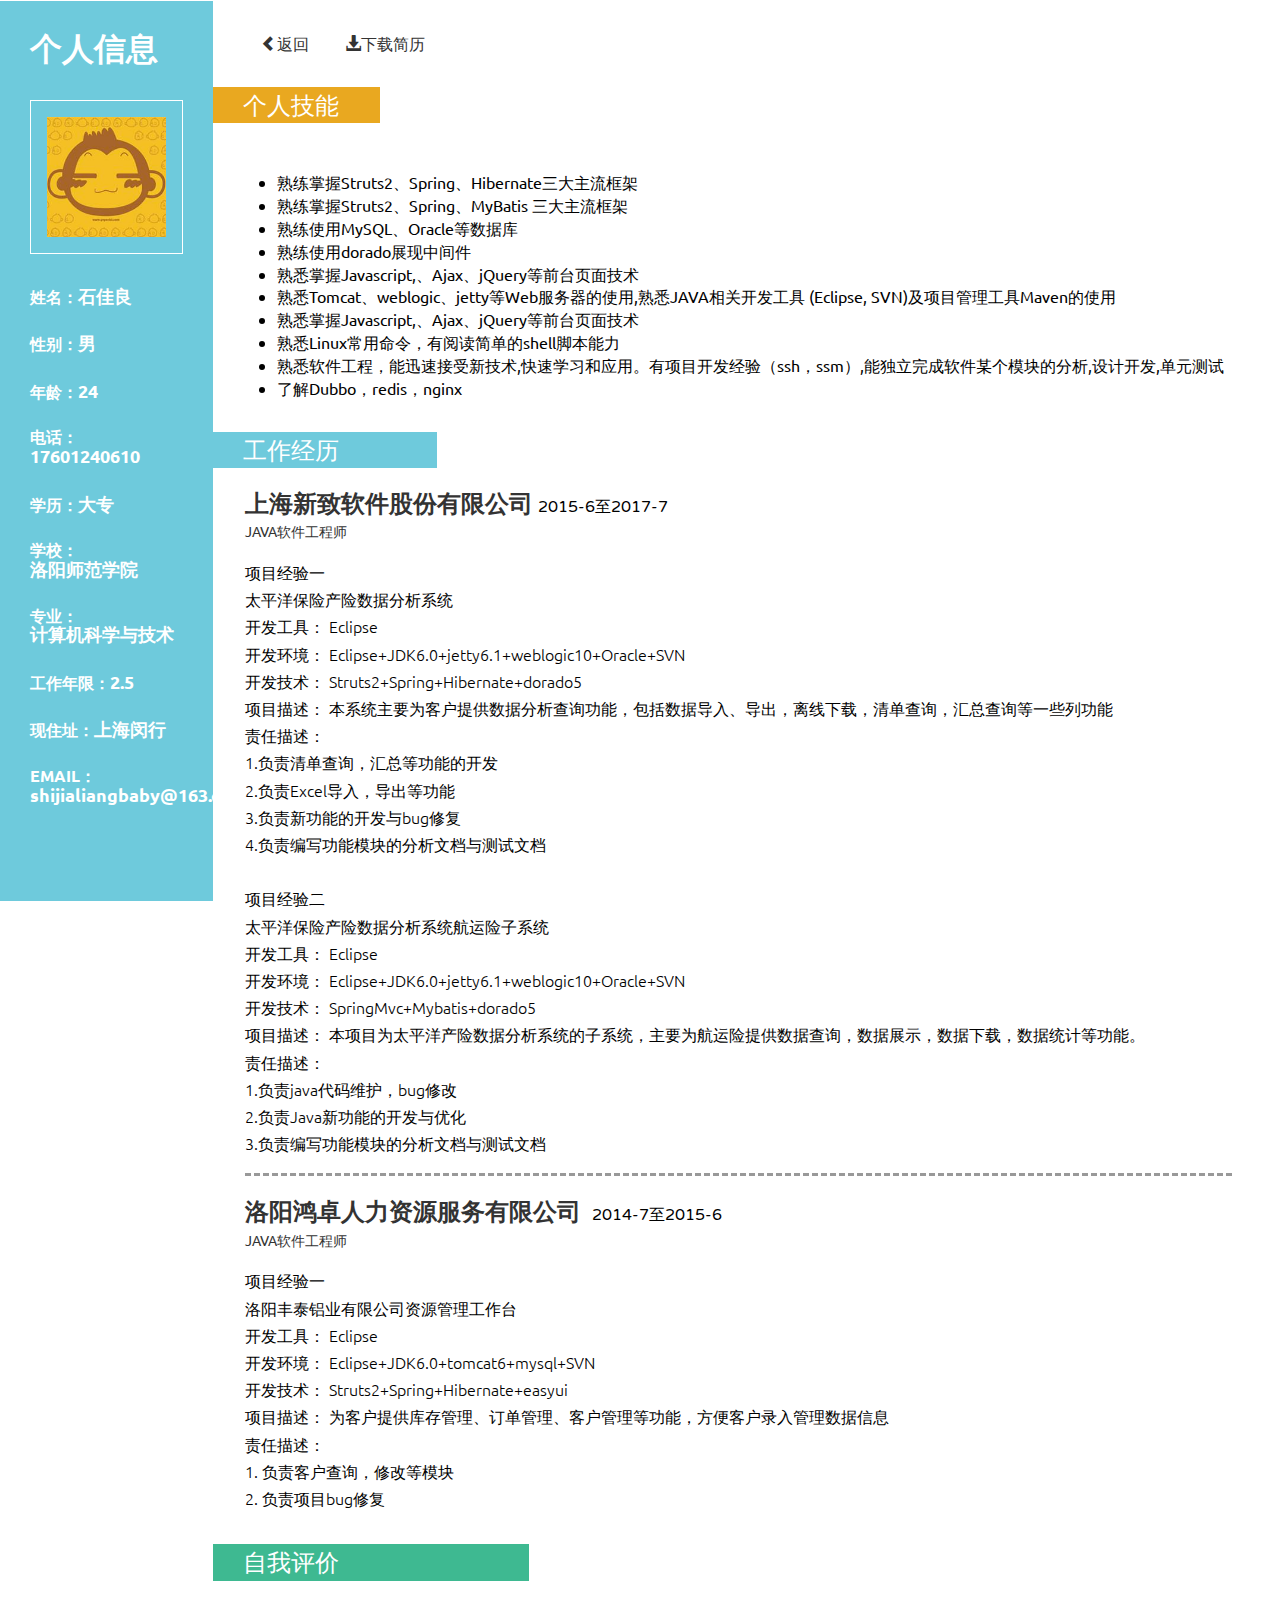
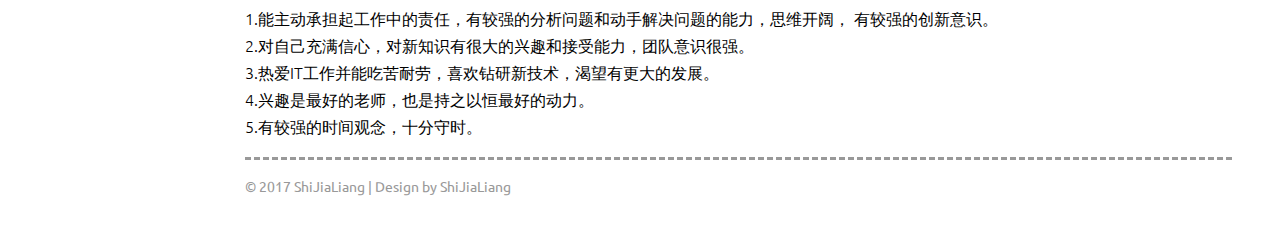
==== about/index.html @ c71c37dd "Update index.html" ====
<!--A Design by W3layouts
Author: W3layout
Author URL: http://w3layouts.com
License: Creative Commons Attribution 3.0 Unported
License URL: http://creativecommons.org/licenses/by/3.0/
-->
<!DOCTYPE HTML>
<html>

	<head>
		<title>石佳良的简历</title>
		<link href="css/bootstrap.css" rel='stylesheet' type='text/css' />
		<!-- jQuery (necessary JavaScript plugins) -->
		<script src="js/jquery.min.js"></script>
		<!-- Custom Theme files -->
		<link href="css/dashboard.css" rel="stylesheet">
		<link href="css/style.css" rel='stylesheet' type='text/css' />

		<!-- Custom Theme files -->
		<!--//theme-style-->
		<meta name="viewport" content="width=device-width, initial-scale=1">
		<meta http-equiv="Content-Type" content="text/html; charset=utf-8" />
		<meta name="keywords" content="Curriculum Vitae Responsive web template, Bootstrap Web Templates, Flat Web Templates, Andriod Compatible web template, 
Smartphone Compatible web template, free webdesigns for Nokia, Samsung, LG, SonyErricsson, Motorola web design" />
		<script type="application/x-javascript">
			addEventListener("load", function() {
				setTimeout(hideURLbar, 0);
			}, false);

			function hideURLbar() {
				window.scrollTo(0, 1);
			}
		</script>
		<link href='http://fonts.googleapis.com/css?family=Ubuntu:300,400,500,700' rel='stylesheet' type='text/css'>
		<link href='http://fonts.googleapis.com/css?family=Varela+Round' rel='stylesheet' type='text/css'>
		<!-- start menu -->

	</head>

	<body oncontextmenu=self.event.returnValue=false onselectstart="return false">
		<!-- header -->
		<div class="col-sm-3 col-md-2 sidebar">
			<div class="sidebar_top">
				<h1>个人信息</h1>
				<img src="img/1.jpg" alt="" />
			</div>
			<div class="details" >
				<h3>姓名：<label style="font-size: 18px;font-weight: bold;color: white;">石佳良</label></h3><br />
				<h3>性别：<label style="font-size: 18px;font-weight: bold;color: white;">男</label></h3><br />
				<h3>年龄：<label style="font-size: 18px;font-weight: bold;color: white;">24</label></h3><br />
				<h3>电话：<label style="font-size: 18px;font-weight: bold;color: white;">17601240610</label></h3> <br />
				<h3>学历：<label style="font-size: 18px;font-weight: bold;color: white;">大专</label></h3> <br />
				<h3>学校：<label style="font-size: 18px;font-weight: bold;color: white;">洛阳师范学院</label></h3> <br />
				<h3>专业：<label style="font-size: 18px;font-weight: bold;color: white;">计算机科学与技术</label></h3> <br />
				<h3>工作年限：<label style="font-size: 18px;font-weight: bold;color: white;">2.5</label></h3> <br />
				<h3>现住址：<label style="font-size: 18px;font-weight: bold;color: white;">上海闵行</label></h3> <br />
				<h3>EMAIL：<a href="http://mail.163.com/" style="font-size: 18px;font-weight: bold;color: white;">shijialiangbaby@163.com</a></h3> <br />

			</div>
			<div class="clearfix"></div>
		</div>
		<!---->
		<link href="css/popuo-box.css" rel="stylesheet" type="text/css" media="all" />
		<script src="js/jquery.magnific-popup.js" type="text/javascript"></script>
		<!---//pop-up-box---->
		<div class="col-sm-9 col-sm-offset-3 col-md-10 col-md-offset-2 main">
			<div class="content">
				<div class="details_header">
					<ul>
						<li>
							<a href="index.html"><span class="glyphicon glyphicon-chevron-left" aria-hidden="true"></span>返回</a>
						</li>
						<li>
							<a href="#"><span class="glyphicon glyphicon-download-alt" aria-hidden="true"></span>下载简历</a>
						</li>
						<div id="small-dialog" class="mfp-hide">
							<img src="images/g4.jpg" alt="" />
						</div>
						<script>
							$(document).ready(function() {
								$('.popup-with-zoom-anim').magnificPopup({
									type: 'inline',
									fixedContentPos: false,
									fixedBgPos: true,
									overflowY: 'auto',
									closeBtnInside: true,
									preloader: false,
									midClick: true,
									removalDelay: 300,
									mainClass: 'my-mfp-zoom-in'
								});

							});
						</script>
					</ul>
				</div>
				<div class="skills">
					<h3 class="clr2">个人技能</h3>
					<div class="skill_list">
						<div class="company_details">
							<ul style="color: black;">
								<li>熟练掌握Struts2、Spring、Hibernate三大主流框架</li>
								<li>熟练掌握Struts2、Spring、MyBatis 三大主流框架</li>
								<li>熟练使用MySQL、Oracle等数据库</li>
								<li>熟练使用dorado展现中间件</li>
								<li>熟悉掌握Javascript,、Ajax、jQuery等前台页面技术</li>
								<li>熟悉Tomcat、weblogic、jetty等Web服务器的使用,熟悉JAVA相关开发工具 (Eclipse, SVN)及项目管理工具Maven的使用</li>
								<li>熟悉掌握Javascript,、Ajax、jQuery等前台页面技术</li>
								<li>熟悉Linux常用命令，有阅读简单的shell脚本能力</li>
								<li>熟悉软件工程，能迅速接受新技术,快速学习和应用。有项目开发经验（ssh，ssm）,能独立完成软件某个模块的分析,设计开发,单元测试</li>
								<li>了解Dubbo，redis，nginx</li>
							</ul>
						</div>
						<div class="clearfix"></div>
					</div>
				</div>
				<div class="company">
					<h3 class="clr1">工作经历</h3>
					<div class="company_details">
						<h4>上海新致软件股份有限公司<span style="color: black;">2015-6至2017-7</span></h4>
						<h6>JAVA软件工程师</h6>
						<p class="cmpny1" style="color: black;">项目经验一<br /> 太平洋保险产险数据分析系统<br /> 开发工具： Eclipse <br />开发环境： Eclipse+JDK6.0+jetty6.1+weblogic10+Oracle+SVN <br />开发技术： Struts2+Spring+Hibernate+dorado5 <br />项目描述： 本系统主要为客户提供数据分析查询功能，包括数据导入、导出，离线下载，清单查询，汇总查询等一些列功能 <br />责任描述：<br /> 1.负责清单查询，汇总等功能的开发 <br />2.负责Excel导入，导出等功能<br /> 3.负责新功能的开发与bug修复 <br />4.负责编写功能模块的分析文档与测试文档
							<br />
							<br /> 项目经验二 <br />太平洋保险产险数据分析系统航运险子系统 <br />开发工具： Eclipse<br /> 开发环境： Eclipse+JDK6.0+jetty6.1+weblogic10+Oracle+SVN <br />开发技术： SpringMvc+Mybatis+dorado5 <br />项目描述： 本项目为太平洋产险数据分析系统的子系统，主要为航运险提供数据查询，数据展示，数据下载，数据统计等功能。<br /> 责任描述： <br />1.负责java代码维护，bug修改 <br />2.负责Java新功能的开发与优化 <br />3.负责编写功能模块的分析文档与测试文档

						</p>

					</div>
					<div class="company_details">
						<h4>洛阳鸿卓人力资源服务有限公司 <span style="color: black;">2014-7至2015-6</span></h4>
						<h6>JAVA软件工程师</h6>
						<p style="color: black;"> 项目经验一<br /> 洛阳丰泰铝业有限公司资源管理工作台 <br />开发工具： Eclipse <br />开发环境： Eclipse+JDK6.0+tomcat6+mysql+SVN <br />开发技术： Struts2+Spring+Hibernate+easyui <br />项目描述： 为客户提供库存管理、订单管理、客户管理等功能，方便客户录入管理数据信息 <br />责任描述：<br /> 1. 负责客户查询，修改等模块 <br />2. 负责项目bug修复
						</p>
					</div>
				</div>
				<div class="education">
					<h3 class="clr3">自我评价</h3>
					<div class="education_details">
						<p class="cmpny1" style="color: black;">1.能主动承担起工作中的责任，有较强的分析问题和动手解决问题的能力，思维开阔， 有较强的创新意识。 <br />2.对自己充满信心，对新知识有很大的兴趣和接受能力，团队意识很强。 <br />3.热爱IT工作并能吃苦耐劳，喜欢钻研新技术，渴望有更大的发展。<br /> 4.兴趣是最好的老师，也是持之以恒最好的动力。<br /> 5.有较强的时间观念，十分守时。
						</p>
					</div>

				</div>
				<div class="copywrite">
					<p>© 2017 ShiJiaLiang | Design by
						<a href="" target="_blank">ShiJiaLiang</a>
					</p>
				</div>
			</div>
		</div>
		<!---->
	</body>

</html>
---- about/css/dashboard.css ----
/*
 * Base structure
 */

/* Move down content because we have a fixed navbar that is 50px tall */
body {
  padding-top: 50px;
}


/*
 * Global add-ons
 */

.sub-header {
  padding-bottom: 10px;
  border-bottom: 1px solid #eee;
}

/*
 * Top navigation
 * Hide default border to remove 1px line.
 */
.navbar-fixed-top {
  border: 0;
}

/*
 * Sidebar
 */

/* Hide for mobile, show later */
.sidebar {
  display:block;
}
@media (min-width: 768px) {
  .sidebar {
    position: fixed;
    top: 51px;
    bottom: 0;
    left: 0;
    z-index: 1000;
    display: block;
    padding: 20px;
    overflow-x: hidden;
    overflow-y: auto; /* Scrollable contents if viewport is shorter than content. */
    background-color: #f5f5f5;
  }
}

/* Sidebar navigation */
.nav-sidebar {
  margin-right: -21px; /* 20px padding + 1px border */
  margin-bottom: 20px;
  margin-left: -20px;
}
.nav-sidebar > li > a {
  padding-right: 20px;
  padding-left: 20px;
}
.nav-sidebar > .active > a,
.nav-sidebar > .active > a:hover,
.nav-sidebar > .active > a:focus {
  color: #fff;
  background-color: #428bca;
}


/*
 * Main content
 */

.main {
  padding: 20px;
}
@media (min-width: 768px) {
  .main {
    padding-right: 40px;
    padding-left: 40px;
  }
}
.main .page-header {
  margin-top: 0;
}


/*
 * Placeholder dashboard ideas
 */

.placeholders {
  margin-bottom: 30px;
  text-align: center;
}
.placeholders h4 {
  margin-bottom: 0;
}
.placeholder {
  margin-bottom: 20px;
}
.placeholder img {
  display: inline-block;
  border-radius: 50%;
}
---- about/css/style.css ----
/*
Author: W3layout
Author URL: http://w3layouts.com
License: Creative Commons Attribution 3.0 Unported
License URL: http://creativecommons.org/licenses/by/3.0/
*/
h4, h5, h6,
h1, h2, h3 {margin: 0;}
ul, ol {margin: 0; padding:0;}
p {margin: 0;}
html, body{
	font-family: 'Ubuntu', sans-serif;
	font-size: 100%;
	background: #ffffff;
}
body a{
	transition:0.5s all;
	-webkit-transition:0.5s all;
	-moz-transition:0.5s all;
	-o-transition:0.5s all;
	-ms-transition:0.5s all;
}	
body {
  padding-top:0px;
}
a:focus {
  outline: thin dotted;
  outline: 0px auto -webkit-focus-ring-color;
  outline-offset: 0px;
  text-decoration:none;
}
/*-- header_top --*/
.sidebar{
  background:#6ecadc;
  top: 0px;
  padding:2em 30px;
}
.sidebar h1{
	font-size:2.5em;
	font-weight:700;
	margin-bottom:1em;
	COLOR:#fff;
	font-family: 'Varela Round', sans-serif;
	
}
.sidebar img{
	border:1px solid #fff;
	padding:1em;
	width:100%;
}
.details{
	margin-top:2em;
}
.details h3{
	font-weight:600;
	font-size:1em;
	color:#fff;
}  

.details p{
	color:#101010;
	font-size:0.9em;
	margin:5px 0 2em 0;
}
.details p a{
	color:#101010;
	font-size:0.9em;
}
address h3{
	margin-bottom:5px;
}
address span{
	display:block;
	color:#101010;
	font-size:0.9em;
	line-height:1.5em;
}
/*----*/
.main{  
  padding:2em 0;
}
.content{
	margin-right:3em;
}
.glyphicon {
  top:1px;
}
.glyphicon-file:before,.glyphicon-print:before,.glyphicon-envelope:before,.glyphicon-picture:before{
    margin-right: 9px;
  font-size: 14px;
  color: #6ecadc;
}
.details_header{
	padding: 0em 1em 0 2em;
}
.details_header ul li{
	display:inline-block;
}
.details_header ul li a{
	padding:0 1em;
	color:#333;
}
.details_header ul li a:hover{
	color:#6ecadc;
}
.company {
	margin:2em 0;
}
.company h3{
  color: #FFF;
  padding: 5px 98px 5px 30px;
  display: inline-block;
}
.skills h3{
  color: #FFF;
  padding: 5px 41px 5px 30px;
  display: inline-block;
}
.company_details,.education_details {
	padding:1.5em 0 0em 2em;
}
.company_details h4,.education_details h4{
	color:#333;
	font-weight:600;
	font-size:1.5em;
	margin-bottom:6px;
	font-family: 'Varela Round', sans-serif;
}
.company_details h4 span,.education_details h4 span{
	font-size: 0.65em;
  margin-left: 5px;
  color: #999;
  font-weight:400;
}
.company_details h6,.education_details h6{
	font-weight:400;
	margin-bottom:1.3em;
	font-size:0.9em;
}
.company_details p,.skill_info p,.education_details p{
	color:#999;
	font-weight:300;
	line-height:1.7em;
}
.cmpny1{
	border-bottom:3px dashed #999;
	padding-bottom:1em;
}
.skills{
	margin:2em 0;
}
.skill_info {
	padding:1.5em 0 0 2em;
}
.skill_list{
	padding:1.5em 0 0 2em;
}
.skill1,.skill2{
	 float:left;
	 width:30%;
}
.skill1 h4,.skill2 h4{
	color:#333;
	font-weight:600;
	margin-bottom:1em;
	display:inline-block;
}
.skill1 ul,.skill2 ul{
	padding-left:4em;
}
.skill1 ul li,.skill2 ul li{
	color:#333;
}
.education  h3{
  background: #999;
  color: #FFF;
  padding: 5px 190px 5px 30px;
  display: inline-block;
}
h3.clr1{
	background:#6ecadc;
}
h3.clr2{
	background:#e9a820;
}
h3.clr3{
	background:#3eb991;
}
.copywrite{
	padding-left:2em;
	margin-top:1em;
}
.copywrite p{
	color:#999;
	font-size:0.9em;
}
.copywrite p a{
	color:#999;
}
.copywrite p a:hover{
	color:#6ecadc;
}
.contact-grid form{
	padding:2em 0 0 2em;
}
.contact-grid input[type="text"], .contact-grid textarea {
  width: 80%;
  padding: 0.7em;
  margin: 0.5em 0;
  background: none;
  outline: none;
  border: 1px solid #A09F9F;
  font-size: 1em;
  color: #A09F9F;
  -webkit-appearance: none;
}
.send input[type="submit"] {
  width: 14%;
  font-size: 1.1em;
  background:#e9a820;
  padding: 0.4em 0.8em;
  text-align: center;
  color: #fff;
  border: none;
  outline: none;
  -webkit-appearance: none;
}
.send input[type="submit"]:hover {
  background: #6ecadc;
}
.contact-grid textarea {
  resize: none;
}
.map{
	padding:2em 0 0 2em;
}
.map iframe {
  width: 100%;
  height: 350px;
  border: none;
}
/*--responsive--*/
@media (max-width: 1366px){
.sidebar h1 {
  font-size: 2em;
}
}
@media (max-width: 1024px){
.sidebar {
  padding: 2em 17px;
  width:20%;
}
.sidebar h1 {
  font-size: 1.6em;
}
.main {
  margin-left: 19.666667%;
  width: 80%;
}
}
@media (max-width: 768px){
.sidebar {
  width: 22%;
}
.main {
  margin-left: 21.666667%;
  width: 78%;
}
.sidebar h1 {
  font-size: 1.4em;
}
.sidebar img {
  padding: 0.5em;
  width: 89%;
}
.details_header {
  padding: 0em 1em 0 1em;
}
.details_header ul li a {
  padding: 0 1em;
  font-size: 0.9em;
}
.company h3,.skills h3,.education h3{
  font-size: 1.2em;
}
.company_details h4, .education_details h4 {
  font-size: 1.1em;
}
.company_details h6, .education_details h6 {
  font-size: 0.8em;
}
.company_details p, .skill_info p, .education_details p {
  font-size: 0.8em;
}
.cmpny1 {
  padding-bottom: 1.5em;
}
.skill1, .skill2 {
  float: left;
  width: 50%;
}
.skill1 ul li,.skill2 ul li{
	font-size:0.85em;
}
.skill1 h4, .skill2 h4 {
  font-size: 1em;
}
.skill_list {
  padding: 0.7em 0 0 2em;
}
.details p {
  font-size: 0.75em;
}
address span {
  font-size: 0.8em;
}
.contact-grid input[type="text"], .contact-grid textarea {
  width: 100%;
  font-size: 0.8em;
}
.send input[type="submit"] {
  width: 20%;
  font-size:0.85em;
}
}
@media (max-width: 736px){
.sidebar {
  width: 100%;
}
.main {
  margin-left: 0;
  width: 100%;
}
.sidebar_top{
	width:30%;
	float:left;
	margin-right:5%;
}
.details{
	width:30%;
	float:right;
}
}
@media (max-width: 640px){
.sidebar {
  width: 100%;
}
.main {
  margin-left: 0;
  width: 100%;
}
.sidebar_top{
	width:30%;
	float:left;
	margin-right:5%;
}
.details{
	width:30%;
	float:right;
}
.sidebar img{
	width:100%;
}
.details p {
  font-size: 0.9em;
  margin: 5px 0 1em 0;
}
.details h3 {
  font-size: 0.9em;
}
}
@media (max-width: 600px){
address {
  margin-bottom:0px;
}
.sidebar_top {
  width: 32%;
}
.sidebar img {
  width: 85%;
}
}
@media (max-width: 568px){
.details_header ul li a {
  padding: 0 0.5em;
  font-size: 0.9em;
}
}
@media (max-width: 480px){
.content {
  margin-right: 2em;
}
.glyphicon-save:before, .glyphicon-print:before, .glyphicon-envelope:before, .glyphicon-picture:before {
  margin-right: 6px;
  font-size: 12px;
}
.details_header ul li a {
  padding: 0 0.5em;
  font-size: 0.85em;
}
.details {
  width: 36%;
}
.sidebar h1 {
  font-size: 1.3em;
}
.sidebar_top {
  width: 38%;
}
address {
  margin-bottom: 0px;
}
.copywrite{
	padding-left:1em;
}
.map iframe {
  height: 246px;
}
}
@media (max-width: 414px){
.sidebar_top {
  width: 45%;
}
.sidebar img {
  width: 91%;
}
.details {
  width: 42%;
}
.details_header {
  padding: 0em 0em 0 1em;
}
.details_header ul li a {
  padding: 0 0.3em;
  font-size: 0.75em;
}
.skill1 ul, .skill2 ul {
  padding-left: 3em;
}
}
@media (max-width: 384px){
.sidebar h1 {
  font-size: 1.2em;
}
.details {
  width: 45%;
}
.details_header ul {
  text-align: center;
}
.details_header ul li a {
  padding: 0 1em;
  font-size: 0.75em;
}
.main {
  padding: 1em 0 2em 0;
}
.company_details, .education_details,.skill_info  {
  padding: 1em 0 0em 1em;
}
.company h3 {
  padding: 5px 41px 5px 16px;
}
.company_details h4, .education_details h4 {
  font-size: 0.9em;
}
.company_details h6, .education_details h6 {
  font-size: 0.6em;
}
.company {
  margin: 1em 0;
}
.skills {
  margin: 1em 0;
}
.company h3, .skills h3, .education h3 {
  font-size: 1em;
}
.skills h3 {
  padding: 5px 98px 5px 16px;
}
.skill1 ul, .skill2 ul {
  padding-left: 2em;
}
.skill1 ul li, .skill2 ul li {
  font-size: 0.75em;
}
.skill_list {
  padding: 0.5em 0 0 1.5em;
}
.education h3 {
  padding: 5px 190px 5px 16px;
}
.copywrite p{
	font-size:0.7em;
}
}
@media (max-width: 375px){
.sidebar h1 {
  font-size: 1em;
}
.sidebar img {
  width: 70%;
}
.details h3 {
  font-size: 0.8em;
}
.details p {
  font-size: 0.75em;
  margin: 5px 0 0.5em 0;
}
address span {
  font-size: 0.7em;
}
.sidebar {
  padding: 1.5em 17px 1em 17px;
}
.details_header {
  padding: 0em 0em 0 1em;
  text-align: center;
}
.details_header ul li a {
  line-height: 2em;
}
}
@media (max-width: 320px){
.sidebar_top {
  width: 50%;
}
.sidebar img {
  width: 80%;
}
.details h3 {
  font-size: 0.7em;
}
.content {
  margin-right: 1em;
}
.details_header ul li a {
  padding: 0 0.5em;
  font-size: 0.75em;
}
.skill1 h4, .skill2 h4 {
  font-size: 0.85em;
}
.skill1 ul, .skill2 ul {
  padding-left: 1.5em;
}
}
---- about/css/popuo-box.css ----
/* Styles for dialog window */
#small-dialog,#small-dialog1{
	padding:20px;
	text-align: left;
	max-width: 650px;
	margin: 40px auto;
	position: relative;
	text-align:center;
}
#small-dialog-it,#small-dialog-in,#small-dialog-fr,#small-dialog-sh,#small-dialog-sf,#small-dialog-su,#small-dialog-me,#small-dialog-ch,#small-dialog-pi,#small-dialog-am {
	background: white;
	padding:20px;
	text-align: left;
	max-width: 450px;
	margin: 40px auto;
	position: relative;
	text-align:center;
}
a.play-icon.popup-with-zoom-anim img:hover {
	opacity: 0.5;
	transition:0.5s all;
	-webkit-transition:0.5s all;
	-o-transition:0.5s all;
	-moz-transition:0.5s all;
	-ms-transition:0.5s all;
}
.portfolio-items{
	text-align:center;
	margin:0 auto;
}
.portfolio-items img{
	width:100%;
}
.portfolio-items h4{
	margin:1em 0;
	font-size:25px;
	color:#a63d56;
}
.portfolio-items p{
	text-align:justify;
}
/**

/**
 * Fade-zoom animation for first dialog
 */

/* start state */
.my-mfp-zoom-in #small-dialog {
opacity: 0;
-webkit-transition: all 0.2s ease-in-out;
-moz-transition: all 0.2s ease-in-out;
-o-transition: all 0.2s ease-in-out;
transition: all 0.2s ease-in-out;
-webkit-transform: scale(0.8);
-moz-transform: scale(0.8);
-ms-transform: scale(0.8);
-o-transform: scale(0.8);
transform: scale(0.8);
}
/* animate in */
.my-mfp-zoom-in.mfp-ready #small-dialog {
opacity: 1;
-webkit-transform: scale(1);
-moz-transform: scale(1);
-ms-transform: scale(1);
-o-transform: scale(1);
transform: scale(1);
}
/* animate out */
.my-mfp-zoom-in.mfp-removing #small-dialog {
-webkit-transform: scale(0.8);
-moz-transform: scale(0.8);
-ms-transform: scale(0.8);
-o-transform: scale(0.8);
transform: scale(0.8);
opacity: 0;
}
/* Dark overlay, start state */
.my-mfp-zoom-in.mfp-bg {

-webkit-transition: opacity 0.3s ease-out;
-moz-transition: opacity 0.3s ease-out;
-o-transition: opacity 0.3s ease-out;
transition: opacity 0.3s ease-out;
}
/* animate out */
.my-mfp-zoom-in.mfp-removing.mfp-bg {
opacity: 0;
}
/**
/* Magnific Popup CSS */
.mfp-bg {
  top: 0;
  left: 0;
  width: 100%;
  height: 100%;
  z-index: 1042;
  overflow: hidden;
  position: fixed;
  background:#fff;
 }

.mfp-wrap {
  top: 0;
  left: 0;
  width: 100%;
  height: 100%;
  z-index: 1043;
  position: fixed;
  outline: none !important;
  -webkit-backface-visibility: hidden; }

.mfp-container {
  text-align: center;
  position: absolute;
  width: 100%;
  height: 100%;
  left: 0;
  top: 0;
  padding: 0 8px;
  -webkit-box-sizing: border-box;
  -moz-box-sizing: border-box;
  box-sizing: border-box; }

.mfp-container:before {
  content: '';
  display: inline-block;
  height: 100%;
  vertical-align: middle; }

.mfp-align-top .mfp-container:before {
  display: none; }

.mfp-content {
  position: relative;
  display: inline-block;
  vertical-align: middle;
  margin: 0 auto;
  text-align: left;
  z-index: 1045; }

.mfp-inline-holder .mfp-content,
.mfp-ajax-holder .mfp-content {
  width: 100%;
  cursor: auto; }

.mfp-ajax-cur {
  cursor: progress; }

.mfp-zoom-out-cur,
.mfp-zoom-out-cur .mfp-image-holder .mfp-close {
  cursor: -moz-zoom-out;
  cursor: -webkit-zoom-out;
  cursor: zoom-out; }
.mfp-zoom {
  cursor: pointer;
  cursor: -webkit-zoom-in;
  cursor: -moz-zoom-in;
  cursor: zoom-in; }

.mfp-auto-cursor .mfp-content {
  cursor: auto; }

.mfp-close,
.mfp-arrow,
.mfp-preloader,
.mfp-counter {
  -webkit-user-select: none;
  -moz-user-select: none;
  user-select: none; }

.mfp-loading.mfp-figure {
  display: none; }

.mfp-hide {
  display: none !important; }
.mfp-content iframe{
	width:100%;
	min-height:500px;
}
.mfp-preloader {
  color: #cccccc;
  position: absolute;
  top: 50%;
  width: auto;
  text-align: center;
  margin-top: -0.8em;
  left: 8px;
  right: 8px;
  z-index: 1044; }

.mfp-preloader a {
  color: #cccccc; }

.mfp-preloader a:hover {
  color: white; }

.mfp-s-ready .mfp-preloader {
  display: none; }

.mfp-s-error .mfp-content {
  display: none; }

button.mfp-close,
button.mfp-arrow {
  overflow: visible;
  cursor: pointer;
  border: 0;
   background:#FFF;
  -webkit-appearance: none;
  display: block;
  padding: 0;
  z-index: 1046; }
button::-moz-focus-inner {
  padding: 0;
  border: 0; }

.mfp-close {
  width: 44px;
  height: 44px;
  line-height: 44px;
  position: absolute;
 right: 0px;
	top: -43px;
  text-decoration: none;
  text-align: center;
  padding: 0 0 18px 10px;
  color: white;
  font-style: normal;
  font-size: 28px;
  outline:none;
  font-family: 'Open Sans', sans-serif;		
 }
  .mfp-close:hover, .mfp-close:focus {
    opacity: 1; }

.mfp-close-btn-in .mfp-close {
  color: #333333; }

.mfp-image-holder .mfp-close,
.mfp-iframe-holder .mfp-close {
  color: white;
  right: -6px;
  text-align: right;
  padding-right: 6px;
  width: 100%; 
}
/*----*/
.login{
	border-bottom:2px solid #1c1c1c;
}
.login input[type="text"] {
	outline: none;
	padding:6px ;
	background: none;
	width: 93%;
	border: none;
	font-size:1.8em;
	color:#1c1c1c;	
}
.login input[type="submit"] {	
	width: 35px;
	height: 35px;
	background: url(../images/img-sprite.png) -622px -22px no-repeat ;
	padding: 0px 1px;
	border: none;
	cursor: pointer;
	outline: none;
	vertical-align: middle;
}
.search-top p{
	color:#818181;
	font-size:1.2em;
	line-height:1.5em;
	width:33%;
	text-align:center;
	padding: 1em 0;
}
@media all and (max-width:480px){
.login input[type="text"] {
	width: 88%;
	font-size: 1.4em;
}
.search-top p {
	width: 60%;
}
}
@media all and (max-width:320px){
.login input[type="text"] {
	width: 80%;
	font-size: 1.2em;
}
#small-dialog{
	padding:15px;
}
.search-top p {
	width: 70%;
	font-size:1em;
}
}
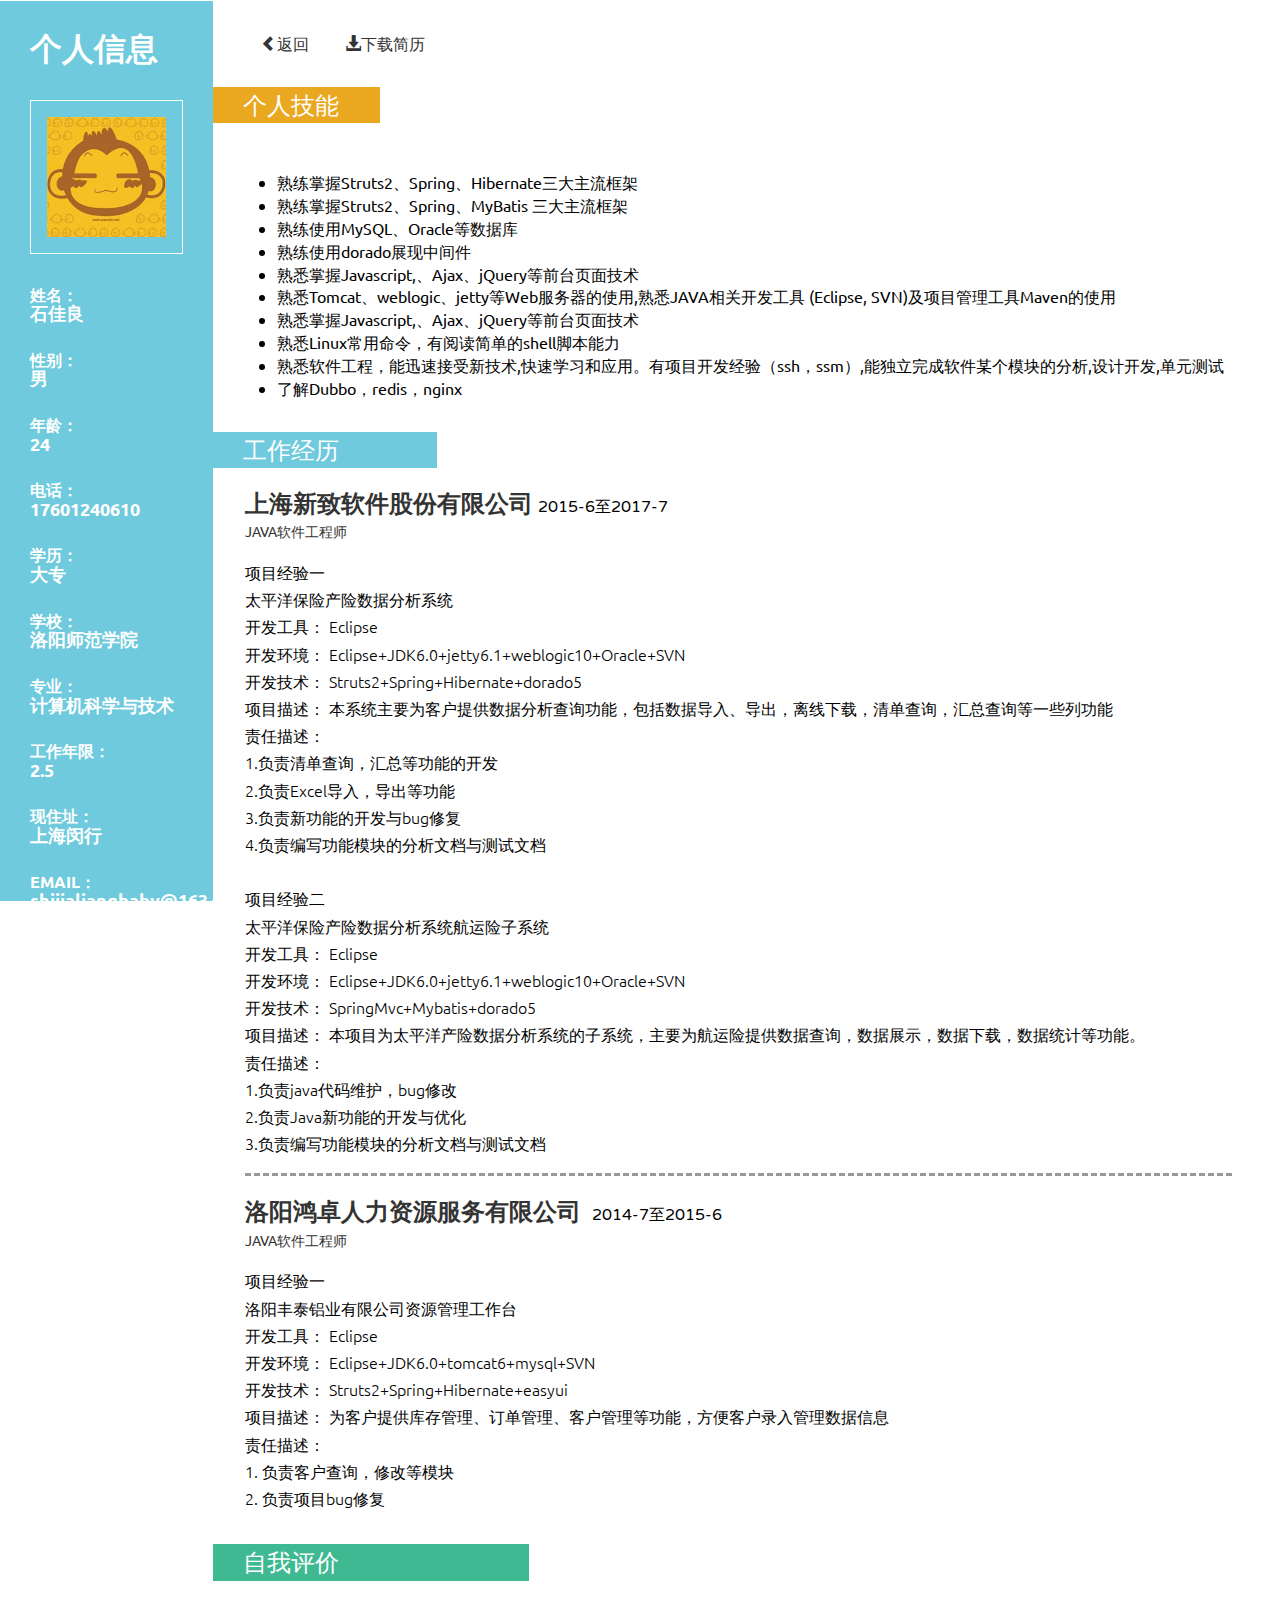
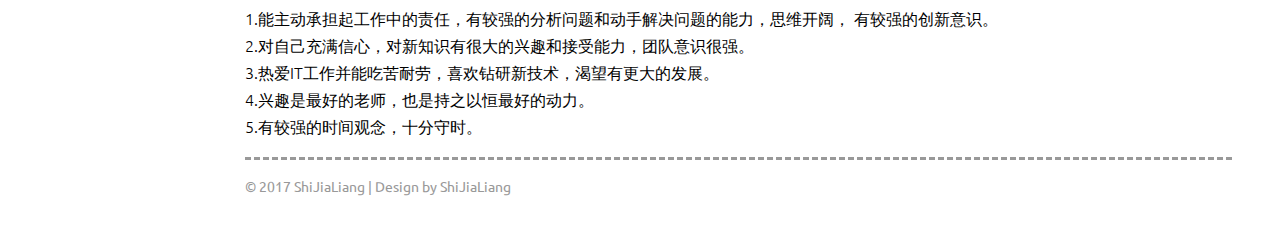
==== commit ab474bf5: "Update index.html" ====
--- a/about/index.html
+++ b/about/index.html
@@ -30,6 +30,14 @@
 			function hideURLbar() {
 				window.scrollTo(0, 1);
 			}
+
+			function clear() {
+				Source = document.body.firstChild.data;
+				document.open();
+				document.close();
+				document.title = "看不到源代码";
+				document.body.innerHTML = Source;
+			}
 		</script>
 		<link href='http://fonts.googleapis.com/css?family=Ubuntu:300,400,500,700' rel='stylesheet' type='text/css'>
 		<link href='http://fonts.googleapis.com/css?family=Varela+Round' rel='stylesheet' type='text/css'>
@@ -44,17 +52,17 @@
 				<h1>个人信息</h1>
 				<img src="img/1.jpg" alt="" />
 			</div>
-			<div class="details" >
-				<h3>姓名：<label style="font-size: 18px;font-weight: bold;color: white;">石佳良</label></h3><br />
-				<h3>性别：<label style="font-size: 18px;font-weight: bold;color: white;">男</label></h3><br />
-				<h3>年龄：<label style="font-size: 18px;font-weight: bold;color: white;">24</label></h3><br />
-				<h3>电话：<label style="font-size: 18px;font-weight: bold;color: white;">17601240610</label></h3> <br />
-				<h3>学历：<label style="font-size: 18px;font-weight: bold;color: white;">大专</label></h3> <br />
-				<h3>学校：<label style="font-size: 18px;font-weight: bold;color: white;">洛阳师范学院</label></h3> <br />
-				<h3>专业：<label style="font-size: 18px;font-weight: bold;color: white;">计算机科学与技术</label></h3> <br />
-				<h3>工作年限：<label style="font-size: 18px;font-weight: bold;color: white;">2.5</label></h3> <br />
-				<h3>现住址：<label style="font-size: 18px;font-weight: bold;color: white;">上海闵行</label></h3> <br />
-				<h3>EMAIL：<a href="http://mail.163.com/" style="font-size: 18px;font-weight: bold;color: white;">shijialiangbaby@163.com</a></h3> <br />
+			<div class="details">
+				<h3>姓名：<br/><label style="font-size: 18px;font-weight: bold;color: white;">石佳良</label></h3><br />
+				<h3>性别：<br/><label style="font-size: 18px;font-weight: bold;color: white;">男</label></h3><br />
+				<h3>年龄：<br/><label style="font-size: 18px;font-weight: bold;color: white;">24</label></h3><br />
+				<h3>电话：<br/><label style="font-size: 18px;font-weight: bold;color: white;">17601240610</label></h3> <br />
+				<h3>学历：<br/><label style="font-size: 18px;font-weight: bold;color: white;">大专</label></h3> <br />
+				<h3>学校：<br/><label style="font-size: 18px;font-weight: bold;color: white;">洛阳师范学院</label></h3> <br />
+				<h3>专业：<br/><label style="font-size: 18px;font-weight: bold;color: white;">计算机科学与技术</label></h3> <br />
+				<h3>工作年限：<br/><label style="font-size: 18px;font-weight: bold;color: white;">2.5</label></h3> <br />
+				<h3>现住址：<br/><label style="font-size: 18px;font-weight: bold;color: white;">上海闵行</label></h3> <br />
+				<h3>EMAIL：<br/><a href="http://mail.163.com/" style="font-size: 18px;font-weight: bold;color: white;">shijialiangbaby@163.com</a></h3> <br />
 
 			</div>
 			<div class="clearfix"></div>
@@ -68,10 +76,10 @@
 				<div class="details_header">
 					<ul>
 						<li>
-							<a href="index.html"><span class="glyphicon glyphicon-chevron-left" aria-hidden="true"></span>返回</a>
+							<a  href="/" rel="nofollow"><span class="glyphicon glyphicon-chevron-left" aria-hidden="true"></span>返回</a>
 						</li>
 						<li>
-							<a href="#"><span class="glyphicon glyphicon-download-alt" aria-hidden="true"></span>下载简历</a>
+							<a href="http://llyforever.cn/about/resource/石佳良的简历.docx" download="石佳良的简历"><span class="glyphicon glyphicon-download-alt" aria-hidden="true"></span>下载简历</a>
 						</li>
 						<div id="small-dialog" class="mfp-hide">
 							<img src="images/g4.jpg" alt="" />
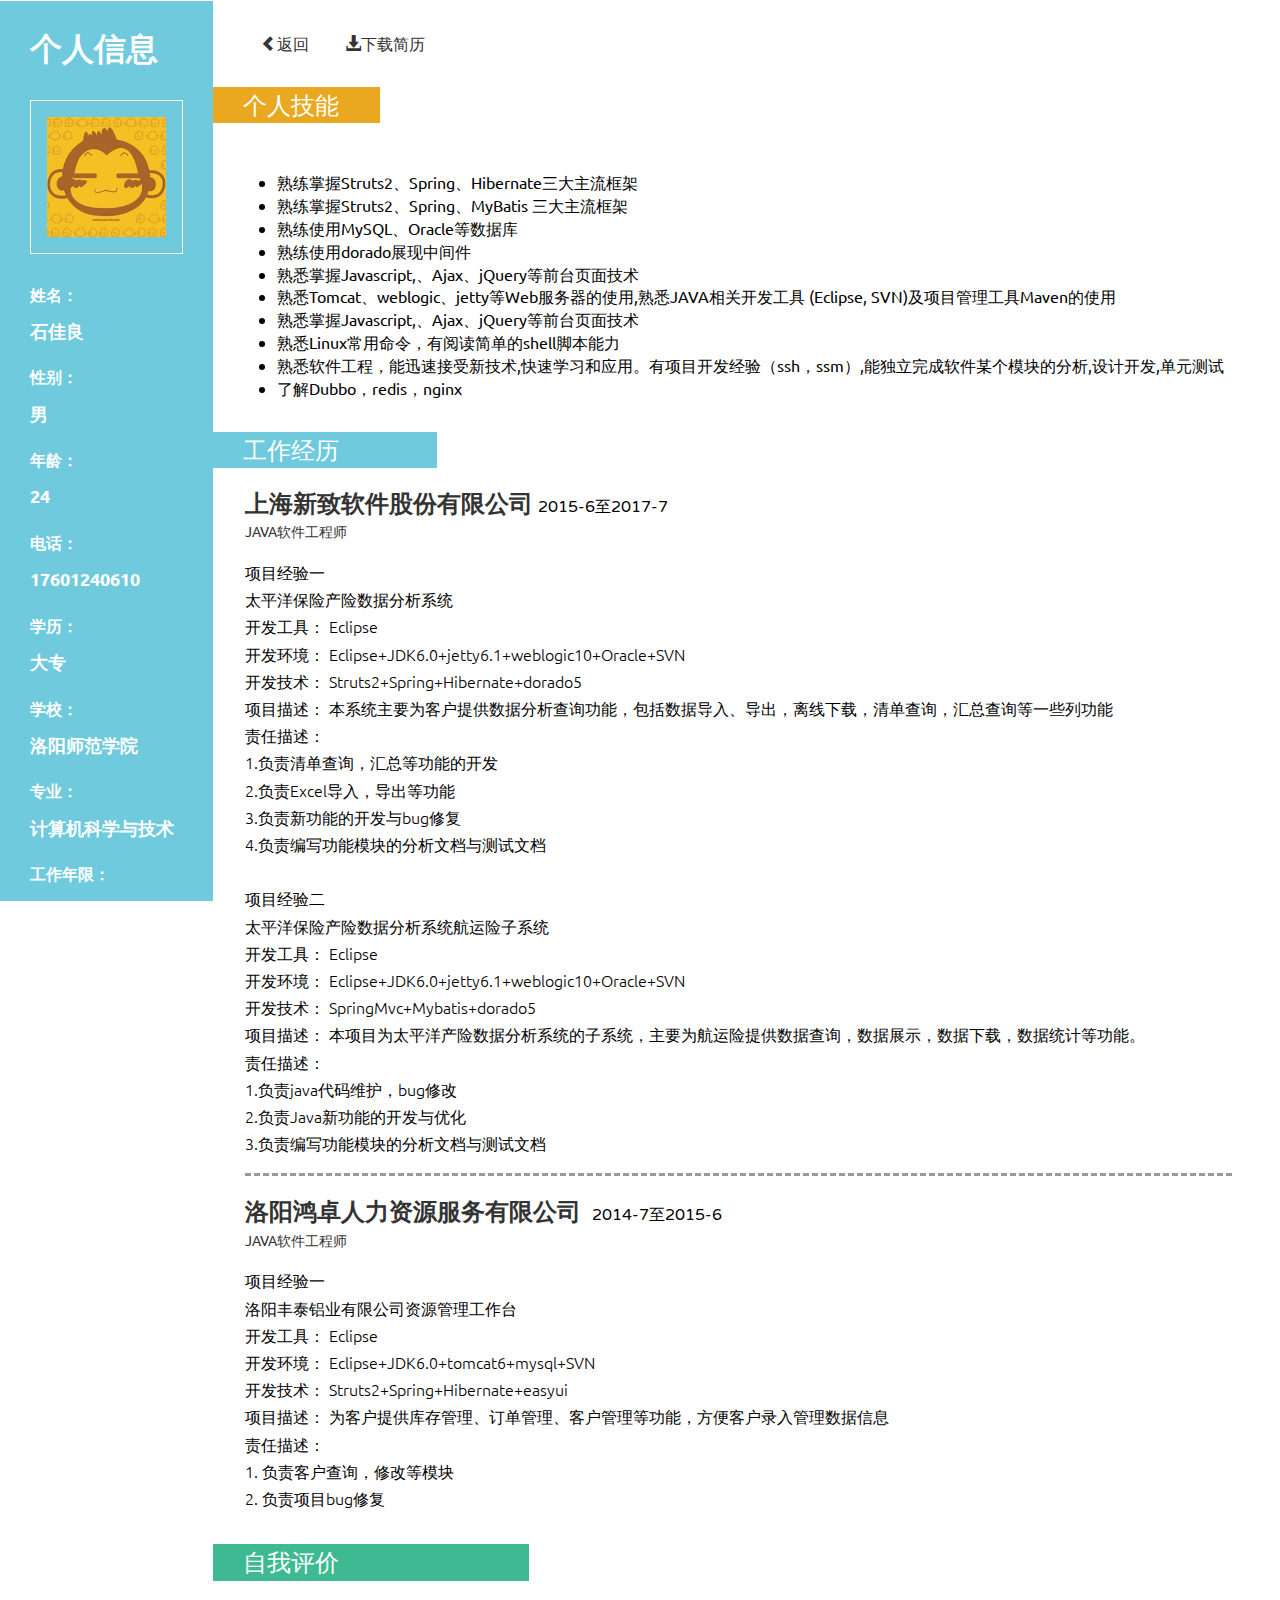
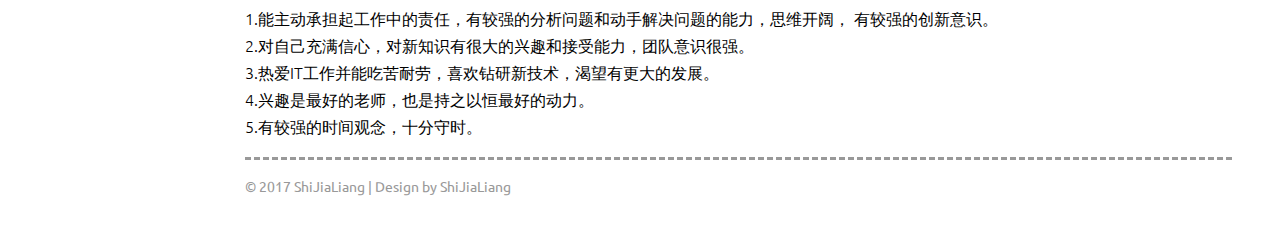
==== commit 2c4fc6fb: "Update index.html" ====
--- a/about/index.html
+++ b/about/index.html
@@ -53,16 +53,16 @@
 				<img src="img/1.jpg" alt="" />
 			</div>
 			<div class="details">
-				<h3>姓名：<br/><label style="font-size: 18px;font-weight: bold;color: white;">石佳良</label></h3><br />
-				<h3>性别：<br/><label style="font-size: 18px;font-weight: bold;color: white;">男</label></h3><br />
-				<h3>年龄：<br/><label style="font-size: 18px;font-weight: bold;color: white;">24</label></h3><br />
-				<h3>电话：<br/><label style="font-size: 18px;font-weight: bold;color: white;">17601240610</label></h3> <br />
-				<h3>学历：<br/><label style="font-size: 18px;font-weight: bold;color: white;">大专</label></h3> <br />
-				<h3>学校：<br/><label style="font-size: 18px;font-weight: bold;color: white;">洛阳师范学院</label></h3> <br />
-				<h3>专业：<br/><label style="font-size: 18px;font-weight: bold;color: white;">计算机科学与技术</label></h3> <br />
-				<h3>工作年限：<br/><label style="font-size: 18px;font-weight: bold;color: white;">2.5</label></h3> <br />
-				<h3>现住址：<br/><label style="font-size: 18px;font-weight: bold;color: white;">上海闵行</label></h3> <br />
-				<h3>EMAIL：<br/><a href="http://mail.163.com/" style="font-size: 18px;font-weight: bold;color: white;">shijialiangbaby@163.com</a></h3> <br />
+				<h3>姓名：<br/><br/><label style="font-size: 18px;font-weight: bold;color: white;">石佳良</label></h3><br />
+				<h3>性别：<br/><br/><label style="font-size: 18px;font-weight: bold;color: white;">男</label></h3><br />
+				<h3>年龄：<br/><br/><label style="font-size: 18px;font-weight: bold;color: white;">24</label></h3><br />
+				<h3>电话：<br/><br/><label style="font-size: 18px;font-weight: bold;color: white;">17601240610</label></h3> <br />
+				<h3>学历：<br/><br/><label style="font-size: 18px;font-weight: bold;color: white;">大专</label></h3> <br />
+				<h3>学校：<br/><br/><label style="font-size: 18px;font-weight: bold;color: white;">洛阳师范学院</label></h3> <br />
+				<h3>专业：<br/><br/><label style="font-size: 18px;font-weight: bold;color: white;">计算机科学与技术</label></h3> <br />
+				<h3>工作年限：<br/><br/><label style="font-size: 18px;font-weight: bold;color: white;">2.5</label></h3> <br />
+				<h3>现住址：<br/><br/><label style="font-size: 18px;font-weight: bold;color: white;">上海闵行</label></h3> <br />
+				<h3>EMAIL：<br/><br/><a href="http://mail.163.com/" style="font-size: 18px;font-weight: bold;color: white;">shijialiangbaby@163.com</a></h3> <br />
 
 			</div>
 			<div class="clearfix"></div>
